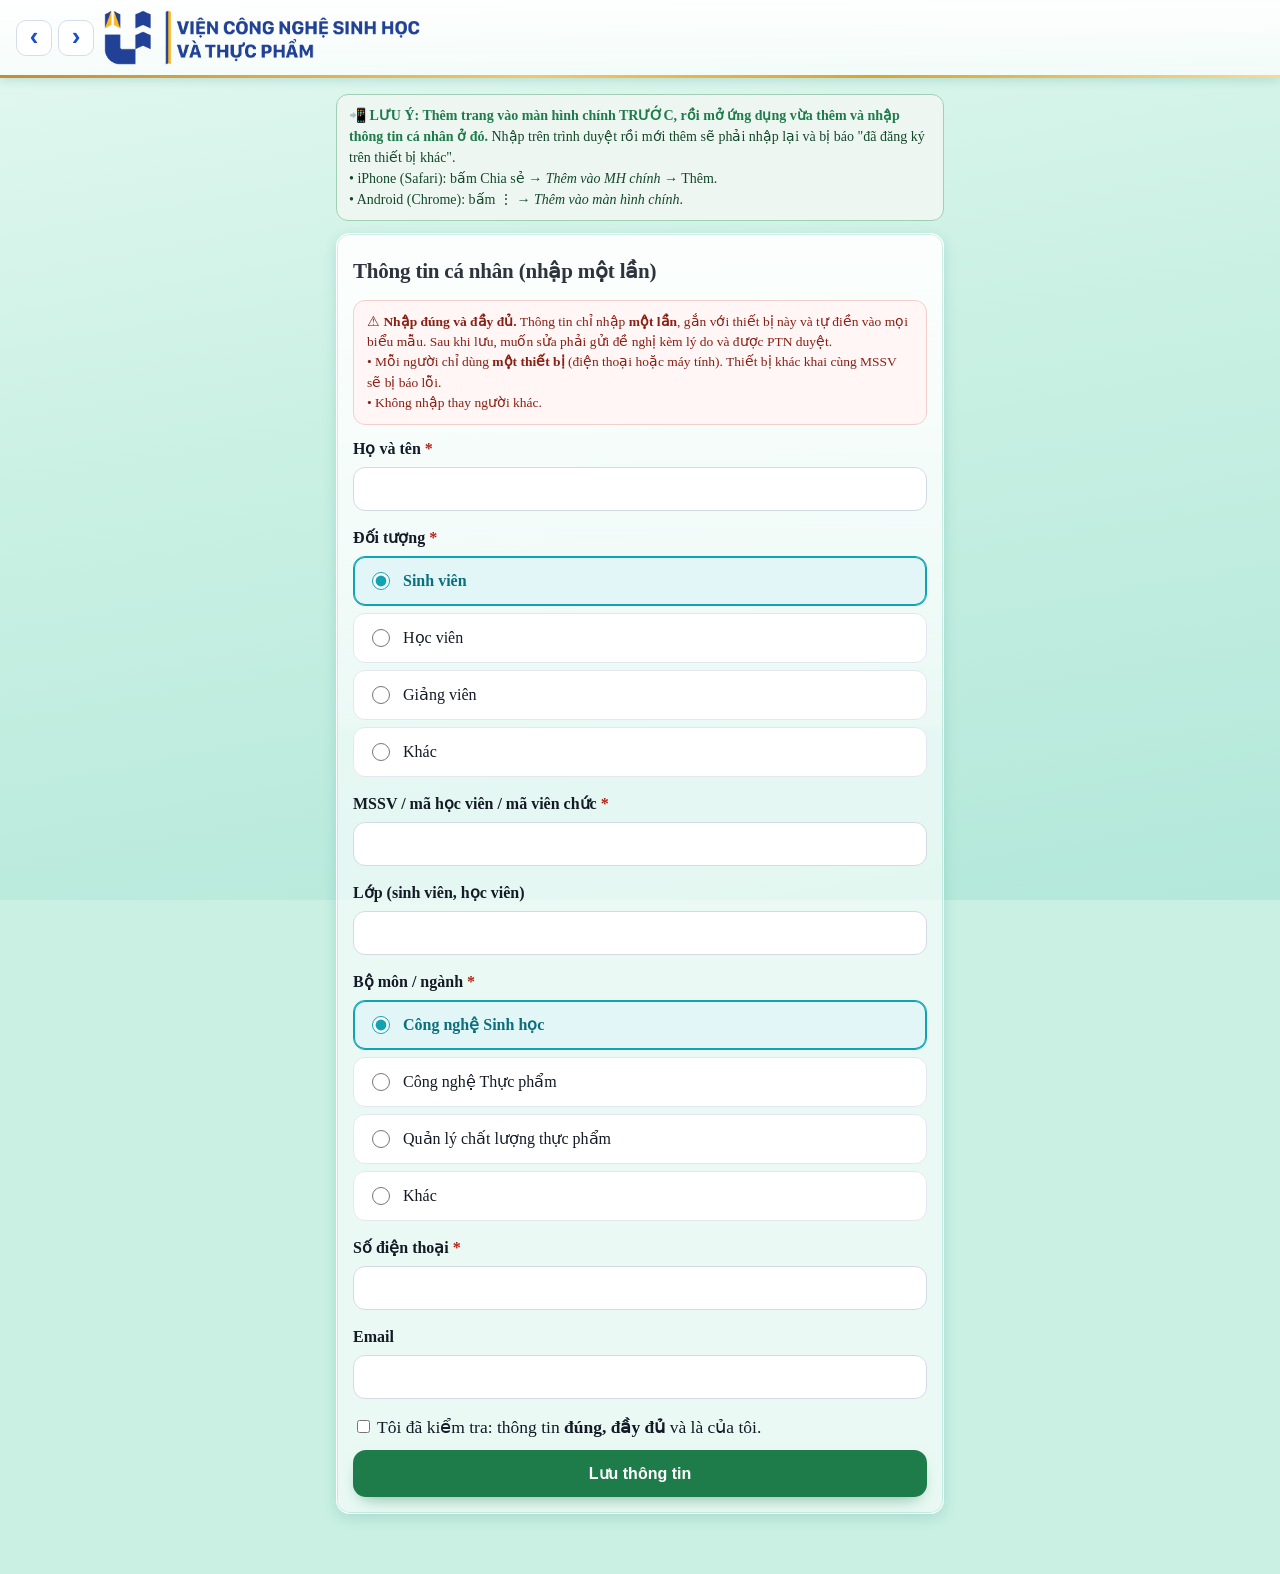
==== index.html @ 1daeff29 "Điều chuyển thiết bị lập biên bản bàn giao cho GV quản lý phòng; GV xem, báo sai / thiếu; thiết bị p" ====
<!DOCTYPE html>
<html lang="vi"><head><meta charset="utf-8">
<meta name="viewport" content="width=device-width, initial-scale=1, viewport-fit=cover">
<title>PTN Viện CNSH&TP</title>
<link rel="manifest" href="manifest.webmanifest">
<meta name="theme-color" content="#1E4FC2">
<meta name="apple-mobile-web-app-capable" content="yes">
<meta name="mobile-web-app-capable" content="yes">
<meta name="apple-mobile-web-app-status-bar-style" content="default">
<meta name="apple-mobile-web-app-title" content="PTN Viện CNSH&TP">
<link rel="apple-touch-icon" href="apple-touch-icon.png">
<link rel="icon" type="image/png" sizes="192x192" href="icon-192.png">
<style>
:root{--b:#1E4FC2;--b2:#2A63DE;--ink:#2E333D;--gold:#D4A531;--gold2:#F2C766;--kim:linear-gradient(135deg,#6E7480 0%,#454A55 32%,#7C828E 52%,#4A4F5A 72%,#626874 100%);--vang:linear-gradient(135deg,#B8862B 0%,#F2C766 45%,#D4A531 70%,#F6DB94 100%);--g:#1E7B4A;--bg:#F3F5FA;--c:#fff;--t:#141A26;--m:#4B5468;--l:#E3E7EF;--r:#B42318;--f:"Times New Roman",Times,serif}
*{box-sizing:border-box}body{margin:0;font:400 17.5px/1.5 var(--f);background:var(--bg);color:var(--t);-webkit-font-smoothing:antialiased}
a{color:var(--b)}
header{background:rgba(255,255,255,.92);backdrop-filter:blur(8px);color:var(--b);padding:calc(10px + env(safe-area-inset-top)) 16px 10px;position:sticky;top:0;z-index:5;display:flex;align-items:center;gap:10px;border-bottom:3px solid transparent;border-image:var(--vang) 1}
header img{height:42px;width:auto;display:block;flex:none}header img.logo-ngang{width:316px;max-width:100%;height:auto;flex:0 1 auto;min-width:0}.brand{display:flex;flex-direction:column;line-height:1.25;flex:1;min-width:0}.brand span{font-size:10.5px;letter-spacing:.5px;text-transform:uppercase;color:var(--m)}.brand b{font-size:17px;color:var(--ink)}
header .lui{background:#fff;border:1px solid #D5DCEA;border-radius:10px;color:var(--b);font-size:26px;font-weight:700;line-height:1;width:36px;height:36px;padding:0 0 3px;cursor:pointer;flex:none;display:flex;align-items:center;justify-content:center}header .lui.tiep{margin-left:-4px}
header a.chuong{margin-left:auto;position:relative;background:#EEF3FE;color:#1C47B4;border:1px solid #CFDCF8;border-radius:10px;width:38px;height:38px;display:flex;align-items:center;justify-content:center;flex:none}header a.chuong b{position:absolute;top:-6px;right:-6px;min-width:18px;height:18px;padding:0 5px;border-radius:9px;background:#D93025;color:#fff;font:700 11px/18px sans-serif;text-align:center}header a.chuong:not(.hide)+a.home{margin-left:8px}.nhom-phong{display:flex;flex-wrap:wrap;gap:8px;margin:2px 0 8px}.np{padding:9px 14px;border:1px solid var(--l);border-radius:999px;background:#fff;font:700 15px/1.2 inherit;color:#1C3A8A;cursor:pointer}.np.on{background:#1C47B4;color:#fff;border-color:#1C47B4}.np-so{margin-left:6px;background:#D93025;color:#fff;border-radius:9px;padding:0 6px;font-size:11px}.np-so:empty{display:none}.khung{display:grid;grid-template-columns:repeat(auto-fill,minmax(130px,1fr));gap:8px;margin:4px 0 6px}.kg{padding:10px 8px;border:1px solid #B9E2C6;border-radius:12px;background:#F2FBF5;color:#17713A;font:700 14px/1.25 inherit;cursor:pointer;text-align:center}.kg small{display:block;font-weight:500;font-size:11.5px;margin-top:3px}.kg.chon{background:#1C47B4;border-color:#1C47B4;color:#fff}.kg:disabled{cursor:not-allowed}.kg-da_dk{background:#FDECEC;border-color:#F3CFCB;color:#A61B1B}.kg-qua,.kg-khoa{background:#F0F1F4;border-color:#DDE0E6;color:#8A919C}.kg-nhan{font-size:12px;color:#8A5A00;background:#FFF6DD;border-radius:8px;padding:1px 6px;margin-left:4px}input.khoa{background:#F0F1F4}.gio-lv{padding:11px 14px;margin-bottom:12px}.gio-lv .tag{display:inline-block;font-size:11.5px;margin-left:6px;padding:2px 9px;border-radius:999px;font-weight:700;vertical-align:1px}.gio-lv .t-ok{background:#E3F4E8;color:#17713A;border:1px solid #B9E2C6}.gio-lv .t-gray{background:#F0F1F4;color:#5B6270;border:1px solid #DDE0E6}.tbao{display:block;background:#fff;border:1px solid #E1E6F0;border-radius:12px;padding:11px 13px;margin-bottom:10px}.tbao.moi{border-left:4px solid #1C47B4;background:#F6F9FF}.tbao.qt{border-left:4px solid #D93025}.tbao h3{margin:0 0 4px;font-size:15px}.tbao .nd{white-space:pre-wrap;font-size:14px}.tbao .tg{font-size:12px;color:#6B7280;margin-top:6px}.noi-tb{position:fixed;inset:0;background:rgba(15,23,42,.55);display:flex;align-items:center;justify-content:center;z-index:60;padding:16px}.noi-tb>div{background:#fff;border-radius:16px;max-width:460px;width:100%;padding:18px;box-shadow:0 10px 40px rgba(0,0,0,.25);max-height:85vh;overflow:auto}header a.home{margin-left:auto;background:linear-gradient(160deg,#3A78F2,#1C47B4);color:#fff;border-radius:10px;width:38px;height:38px;display:flex;align-items:center;justify-content:center;text-decoration:none}
main{max-width:640px;margin:0 auto;padding:16px 16px 48px}
.card{background:var(--c);border:1px solid var(--l);border-radius:16px;padding:16px;margin-bottom:12px;box-shadow:0 1px 2px rgba(16,24,40,.05)}
.prof{position:relative;overflow:hidden;display:flex;align-items:center;gap:14px;color:#fff;border:1px solid rgba(242,199,102,.5);padding:18px;background:radial-gradient(380px 180px at 0% 0%,rgba(255,255,255,.3) 0%,transparent 60%),radial-gradient(300px 160px at 110% 120%,rgba(242,199,102,.25) 0%,transparent 60%),var(--kim);box-shadow:0 12px 28px -12px rgba(0,0,0,.45)}.prof::after{content:'';position:absolute;right:-50px;top:-50px;width:140px;height:140px;border-radius:50%;border:1px solid rgba(242,199,102,.35)}
.prof .av{width:46px;height:46px;border-radius:50%;background:var(--vang);box-shadow:0 0 0 2px rgba(255,255,255,.2);color:var(--ink);display:flex;align-items:center;justify-content:center;font-weight:700;font-size:19px;flex:none}
.prof .i{flex:1;min-width:0}.prof b{display:block;font-size:18.5px}.prof span{color:rgba(255,255,255,.95);font-size:14px}.prof .lnk{color:var(--gold2);position:relative;z-index:1}
.lnk{background:none;border:0;color:var(--b);font-size:14px;text-decoration:underline;text-underline-offset:2px;padding:4px;cursor:pointer}
.tieu-de-nhom{font-size:11.5px;letter-spacing:1px;text-transform:uppercase;color:#9A7420;font-weight:600;margin:18px 2px 10px}
.grid{display:grid;grid-template-columns:1fr 1fr;gap:10px}
.tile{position:relative;display:flex;flex-direction:column;gap:6px;background:var(--c);border:1px solid var(--l);border-radius:16px;padding:14px 13px;text-align:left;cursor:pointer;font-size:15.5px;font-weight:700;line-height:1.35;color:var(--t);min-height:124px;text-decoration:none;box-shadow:0 1px 2px rgba(16,24,40,.05);transition:transform .12s,box-shadow .12s,border-color .12s}
.tile:active{transform:scale(.98);background:#F7F9FE}
.tile .bieu{width:38px;height:38px;border-radius:11px;background:#EAF1FE;color:var(--b);display:flex;align-items:center;justify-content:center}
.tile .bieu svg{width:20px;height:20px}
.tile .q,span.q,.tile .qv{display:inline-block;background:var(--kim);color:var(--gold2);font-weight:700;border-radius:6px;padding:1px 8px;font-size:12.5px;letter-spacing:.4px;align-self:flex-start}
.tile .ai{position:absolute;top:12px;right:12px;font-size:10.5px;color:var(--m);border:1px solid var(--l);border-radius:999px;padding:1px 8px;background:#fff}
.nhom-don{display:flex;flex-wrap:wrap;gap:6px;margin:4px 0 12px}.nhom-don .chip{position:relative;border:1px solid var(--l);background:#fff;border-radius:999px;padding:6px 12px;font:600 13.5px/1.2 inherit;color:var(--t);cursor:pointer}
.nhom-don .chip span{color:var(--m);font-weight:500}.nhom-don .chip.on{background:var(--b);border-color:var(--b);color:#fff}.nhom-don .chip.on span{color:#DCE6FB}
.nhom-don .chip.mo::after,.nhom-don .chip.qh::after{content:'';position:absolute;top:-2px;right:-2px;width:9px;height:9px;border-radius:50%;background:#E8A317;border:2px solid #fff}.nhom-don .chip.qh::after{background:#D93025}.nhom-don .chip.qh{border-color:#F3CFCB}
.tile .cd2{font-size:12px;font-weight:500;color:var(--m);line-height:1.35}
.cd{background:#F3F7FF;border:1px solid #D6E2FA;border-radius:12px;padding:10px 12px;font-size:13.5px;line-height:1.5;margin-bottom:12px}
.tile.t2{min-height:0;flex-direction:row;align-items:center;gap:12px;background:var(--c)}
.tile.t2 .bieu{background:var(--kim);color:var(--gold2)}.tile:hover{border-color:rgba(212,165,49,.55)}
h2{font-size:21px;margin:6px 0 12px;color:var(--ink);letter-spacing:-.2px}
.sec{font-weight:700;color:var(--ink);margin:22px 0 10px;font-size:14px;text-transform:uppercase;letter-spacing:.6px;display:flex;align-items:center;gap:8px}.sec::before{content:'';width:4px;height:16px;border-radius:2px;background:var(--vang)}
.f{margin-bottom:15px}.f label.t{display:block;font-weight:600;margin-bottom:6px;font-size:16px}.f label.t:empty{display:none}.f .h{color:var(--m);font-size:12.5px;margin-bottom:6px;white-space:pre-line}
.req{color:var(--r)}
input[type=text],input[type=tel],input[type=email],input[type=date],input[type=time],input[type=number],input[type=search],textarea,select{width:100%;padding:12px 13px;border:1px solid #D3D9E5;border-radius:12px;font-size:16px;background:#fff;color:var(--t);font-family:inherit;transition:border-color .15s,box-shadow .15s}
input:focus,textarea:focus,select:focus{outline:none;border-color:var(--b2);box-shadow:0 0 0 3px rgba(43,79,166,.15)}
textarea{min-height:80px;resize:vertical}
.opt{display:flex;align-items:flex-start;gap:10px;padding:12px 13px;border:1px solid var(--l);border-radius:12px;margin-bottom:7px;background:#fff;cursor:pointer;font-size:16px;transition:border-color .12s,background .12s}
.opt input{margin-top:3px;width:18px;height:18px;flex:none;accent-color:var(--b)}.opt.on{border-color:#0FA3B4;background:#E2F6F8;box-shadow:inset 0 0 0 1px #0FA3B4;font-weight:700;color:#0B6F7C}.opt.on input{accent-color:#0FA3B4}.opt>span{flex:1;min-width:0}.opt.tat{opacity:.5}
.hai{display:grid;grid-template-columns:1fr 1fr;gap:10px}.tb-khac{border:1px solid var(--l);border-radius:12px;padding:10px;margin-bottom:8px;display:grid;gap:8px;background:#FAFBFE}
.dong{display:flex;gap:6px;align-items:center;margin-bottom:7px}.dong>span{flex:1;font-size:14.5px}.dong input{padding:9px 10px;font-size:15px}.dong>input[type=number]{max-width:92px}
.dong.tu-do,.dong.tv{flex-wrap:wrap;padding:8px;border:1px dashed var(--l);border-radius:12px}.dong.tu-do input,.dong.tv input{flex:1 1 120px}
.dong-don{display:flex;justify-content:space-between;align-items:center;gap:8px;padding:8px 0;border-bottom:1px solid #EEF1F6;flex-wrap:wrap}.dong-don:last-child{border-bottom:0}
.nho{display:inline-block;border:0;border-radius:9px;background:var(--b);color:#fff;padding:7px 12px;font-size:13.5px;margin-left:4px;cursor:pointer;text-decoration:none;font-weight:600}.nho.o{background:#fff;color:var(--b);border:1px solid #C9D3EA}
.tu{display:grid;grid-template-columns:repeat(5,1fr);gap:7px}.tu label{position:relative}.tu input{position:absolute;opacity:0}.tu span{display:block;text-align:center;padding:11px 0;border:1px solid #C9D3EA;border-radius:10px;background:#fff;font-weight:600}
.tu input:checked+span{background:var(--b);color:#fff;border-color:var(--b);box-shadow:0 4px 10px -4px rgba(31,62,140,.6)}.tu .tat span{background:#EEF0F4;color:#A3AAB8;border-color:#E3E6EC;text-decoration:line-through}
.btn{display:block;width:100%;padding:14px;border:0;border-radius:13px;background:linear-gradient(180deg,#2E66E6,var(--b));color:#fff;font-size:16px;font-weight:700;cursor:pointer;text-align:center;text-decoration:none;margin-top:10px;box-shadow:0 8px 18px -8px rgba(31,62,140,.6);transition:transform .1s}
.btn:active{transform:scale(.99)}.btn.g{background:var(--g);box-shadow:0 8px 18px -8px rgba(30,123,74,.6)}.btn.o{background:#fff;color:var(--b);border:1px solid #C9D3EA;box-shadow:none}.btn:disabled{opacity:.6}
.pre{background:#EEF6F1;border:1px solid #CFE6D8;border-radius:12px;padding:10px 12px;font-size:14px;margin-bottom:12px}.pre b{color:var(--g)}
.err{color:var(--r);font-size:13.5px;margin-top:6px}
.msg{text-align:center;padding:26px 12px}.msg .ok{width:64px;height:64px;margin:0 auto 10px;border-radius:50%;background:#E6F4EC;color:var(--g);font-size:34px;display:flex;align-items:center;justify-content:center}
.note{font-size:14px;color:var(--m);line-height:1.55}
.warn{background:#FFF6F5;border:1px solid #F3CFCB;color:#8A1F14;border-radius:12px;padding:11px 13px;font-size:13.5px;margin-bottom:12px;white-space:pre-line}
.tag{display:inline-block;border-radius:999px;padding:2px 10px;font-size:12px;font-weight:600;white-space:nowrap}
.t-c{background:#E8F0FB;color:#1F5FAD}.t-i{background:#EEE9F8;color:#5E35B1}.t-w{background:#FFF5DD;color:#9A5B00}.t-o{background:#E6F4EC;color:#1E7B4A}.t-b{background:#FDECEA;color:#B42318}
.spin{width:30px;height:30px;border:3px solid #D7DEEC;border-top-color:var(--b);border-radius:50%;animation:s .9s linear infinite;margin:30px auto}@keyframes s{to{transform:rotate(360deg)}}
.toast{position:fixed;left:50%;bottom:calc(20px + env(safe-area-inset-bottom));transform:translateX(-50%);background:var(--kim);border:1px solid rgba(242,199,102,.4);color:#fff;padding:11px 16px;border-radius:12px;font-size:14px;z-index:20;max-width:90vw;box-shadow:0 12px 28px -10px rgba(0,0,0,.4)}.toast.bad{background:var(--r)}
.demo-bar{background:var(--vang);color:#2A1F00;text-align:center;font-size:12.5px;padding:6px 10px;font-weight:600}.demo-bar a{color:#2A1F00;font-weight:700}
.hide{display:none!important}
@media (max-width:360px){.hai{grid-template-columns:1fr}.tu{grid-template-columns:repeat(4,1fr)}}
/* bảng dự trù của GV (#/DT): mỗi hóa chất một dòng (nhìn tổng quan); màn hình hẹp vuốt ngang xem đủ cột, cột tên ghim bên trái */
.dtm-khung{overflow-x:auto;-webkit-overflow-scrolling:touch}.dtm-bang{width:100%;min-width:720px;border-collapse:collapse;font-size:14px}
.dtm-bang th{text-align:left;font-size:12.5px;color:var(--m);padding:4px 3px;white-space:nowrap}.dtm-bang td{padding:2px 3px}
.dtm-bang input,.dtm-bang select{box-sizing:border-box}
.dtm-bang th:first-child,.dtm-bang td.c-ten{position:sticky;left:0;z-index:1;background:var(--c,#fff);min-width:210px;width:210px;box-shadow:2px 0 3px -2px rgba(0,0,0,.18)}
.dtm-bang td.c-ten input{font-weight:600}
@media (max-width:700px){.dtm-bang td input,.dtm-bang td select{font-size:16px!important}}
/* Giao diện ngọc trong: nền ngọc bích pha lục bảo nhạt, thẻ kính trắng trong, kính đen bóng + chữ vàng sáng; mã QR to trên ô. Dải màu thay cho kính mờ để chữ sắc; chỉ trên màn hình */
@media screen{
:root{--kinh:linear-gradient(180deg,rgba(255,255,255,.78) 0%,rgba(255,255,255,.2) 38%,rgba(255,255,255,0) 39%);--den:linear-gradient(180deg,rgba(92,100,116,.9) 0%,rgba(38,43,54,.9) 47%,rgba(4,6,10,.93) 49%,rgba(24,28,37,.88) 100%);--vs:#FFE27A}
html{background:#C9F0E3}body{background:transparent}
body::before{content:'';position:fixed;inset:0;z-index:-1;background:linear-gradient(170deg,#E4F8F1 0%,#C9F0E3 45%,#B3E8DA 100%)}
header{background:linear-gradient(180deg,rgba(255,255,255,.95),rgba(255,255,255,.68));backdrop-filter:none;box-shadow:0 2px 10px rgba(10,110,95,.18)}
.tile,.card:not(.prof){background:var(--kinh),rgba(255,255,255,.62);border:1px solid rgba(255,255,255,.9);border-radius:14px;box-shadow:0 4px 14px rgba(10,120,100,.16),inset 0 0 0 1px rgba(120,210,190,.35)}
.tile.t2{background:var(--kinh),rgba(255,255,255,.62)}.tile:active{background:var(--kinh),rgba(255,255,255,.8)}
.grid .tile:not(.t2){padding-top:12px;min-height:132px}
.tile:not(.t2) .bieu{position:absolute;top:12px;right:12px}
.tile:not(.t2) .ai{position:static;order:5;align-self:flex-start}
.tile .q,span.q,.tile .qv{background:var(--den);color:var(--vs);border:1px solid rgba(255,255,255,.28);box-shadow:0 2px 6px rgba(0,0,0,.35),inset 0 0 0 1px rgba(255,255,255,.1);text-shadow:0 0 7px rgba(255,205,90,.55)}
.tile:not(.t2) .q,.tile:not(.t2) .qv{order:-1;font-size:27px;line-height:1.1;padding:5px 12px 6px;border-radius:9px;letter-spacing:.5px;margin-bottom:4px}
.tile.t2 .bieu{background:var(--den);color:var(--vs)}
.prof{background:var(--den);border:1px solid rgba(255,255,255,.3);border-radius:14px;box-shadow:0 6px 18px rgba(0,50,45,.38),inset 0 0 0 1px rgba(255,255,255,.1)}
.prof .lnk{color:var(--vs);font-weight:700;text-shadow:0 0 7px rgba(255,205,90,.55)}
}
</style></head><body>
<header><button id="hl" class="lui hide" aria-label="Quay lại" title="Quay lại">‹</button><button id="hn" class="lui tiep hide" aria-label="Tiếp" title="Tiếp">›</button><img class="logo-ngang" src="logo-ngang-xanh.png" alt="Đại học Công nghiệp TP. Hồ Chí Minh – Viện Công nghệ Sinh học và Thực phẩm"><a id="hchuong" class="chuong hide" href="#/thong-bao" aria-label="Thông báo" title="Thông báo"><svg width="20" height="20" viewBox="0 0 24 24" fill="none" stroke="currentColor" stroke-width="2" stroke-linecap="round" stroke-linejoin="round"><path d="M6 8a6 6 0 0 1 12 0c0 7 3 9 3 9H3s3-2 3-9"/><path d="M10.3 21a1.94 1.94 0 0 0 3.4 0"/></svg><b id="hchuong-so" class="hide"></b></a><a id="hb" class="home hide" href="#/" aria-label="Trang chủ"><svg width="20" height="20" viewBox="0 0 24 24" fill="none" stroke="currentColor" stroke-width="2" stroke-linecap="round" stroke-linejoin="round"><path d="m3 10 9-7 9 7v10a2 2 0 0 1-2 2h-4v-7H9v7H5a2 2 0 0 1-2-2z"/></svg></a></header>
<main id="m"><div class="spin"></div><p class="note" style="text-align:center">Đang tải…</p></main>
<div id="toast" class="toast hide"></div>
<script src="quan-ly/config.js?v=15b4334b"></script>
<script>
  // Chạy thử trên máy: index.html?demo=1 → máy chủ giả lập ngay trong trình duyệt.
  // Mở tệp trên máy (file://) khi chưa có link máy chủ thật → tự chuyển sang chạy thử (lệnh open của macOS có thể bỏ mất "?demo=1").
  if (location.protocol === 'file:' && !/[?&]demo=1/.test(location.search) && !/^https?:/.test(window.PTN_API || '')) location.replace(location.pathname + '?demo=1' + location.hash);
  if (/[?&]demo=1/.test(location.search)) document.write('<script src="quan-ly/demo/may-chu-gia-lap.js"><\/script>');
  else if ('serviceWorker' in navigator) window.addEventListener('load', function () { navigator.serviceWorker.register('sw.js').catch(function () {}); });
</script>
<script src="don-phu-luc.js?v=35a68585"></script>
<script src="don-qr.js?v=6e78308a"></script>
<script src="phieu-gv.js?v=0ba4bebd"></script>
<script src="app-cong-khai.js?v=076f7c75"></script>
</body></html>
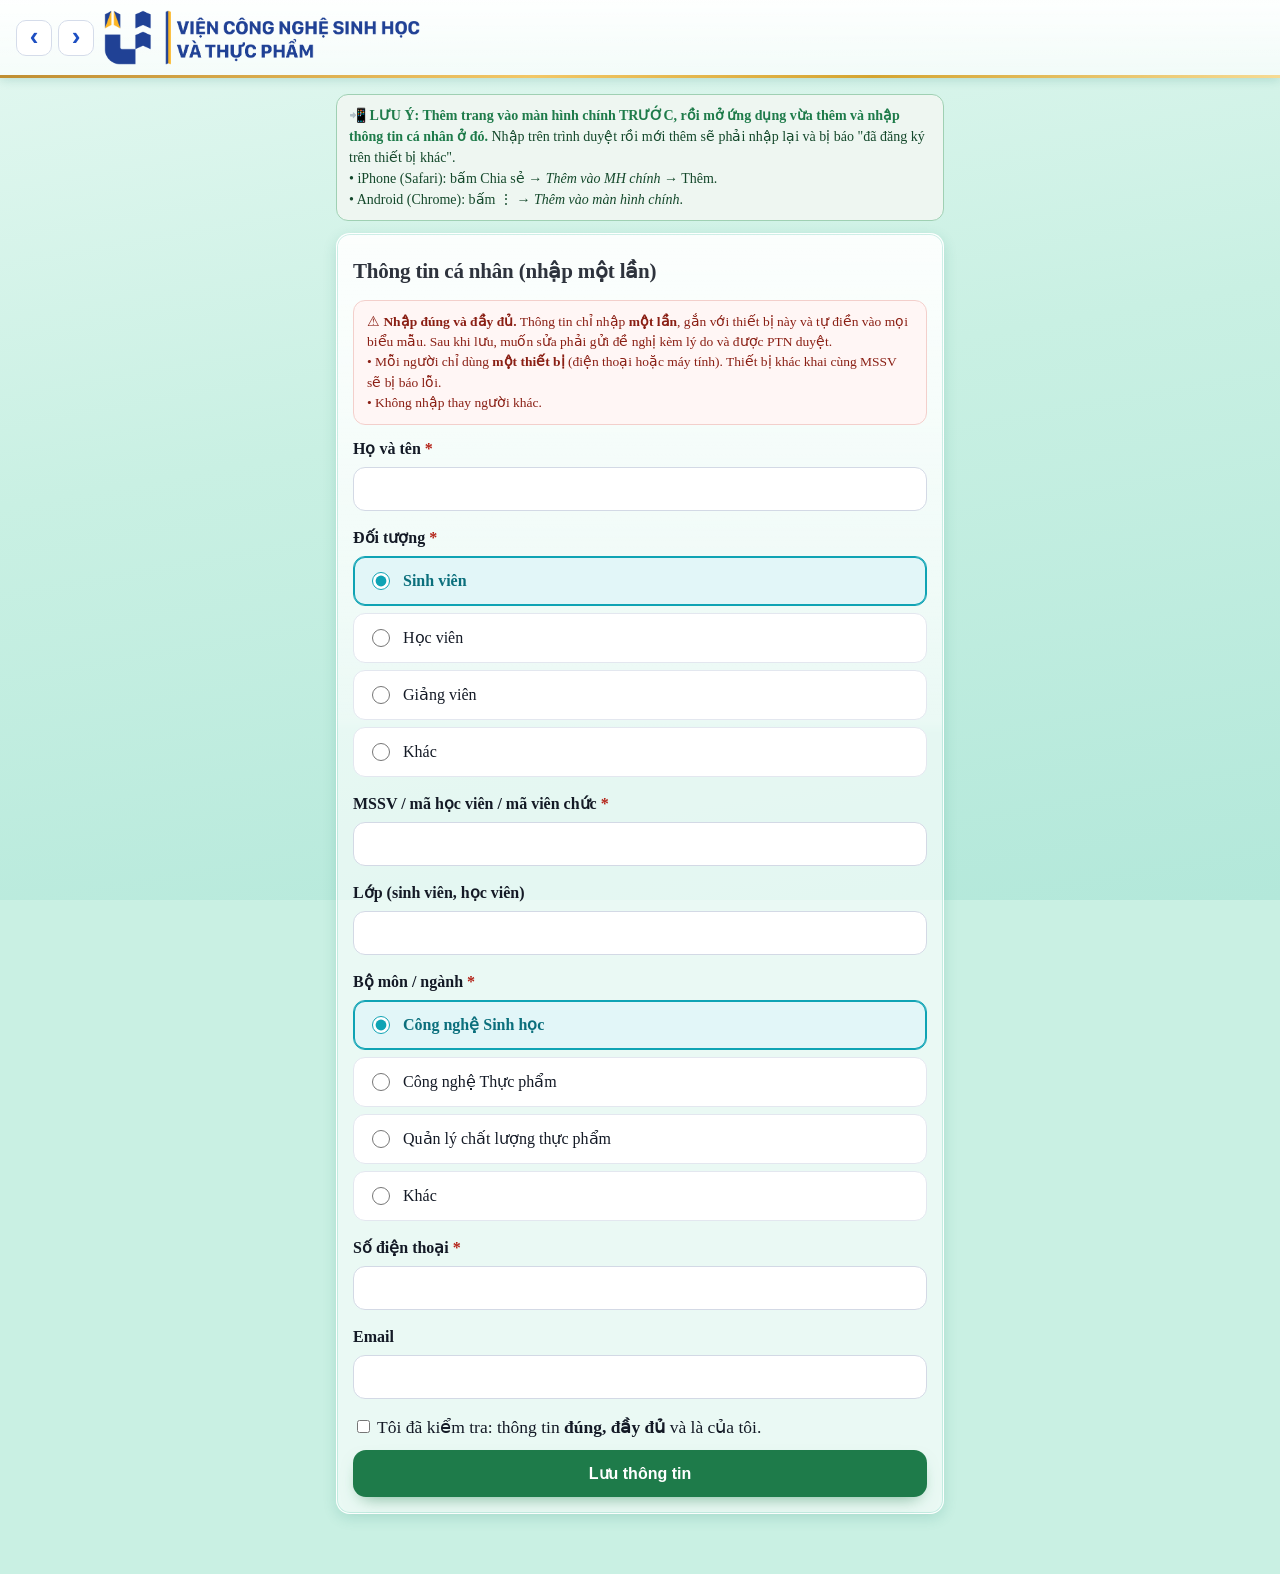
==== commit 38170ae1: "Biên bản bàn giao thiết bị: chỗ ký rộng thêm 1 dòng; biểu mẫu in không còn dòng ngày giờ – tiêu đề t" ====
--- a/index.html
+++ b/index.html
@@ -105,8 +105,8 @@
   if (/[?&]demo=1/.test(location.search)) document.write('<script src="quan-ly/demo/may-chu-gia-lap.js"><\/script>');
   else if ('serviceWorker' in navigator) window.addEventListener('load', function () { navigator.serviceWorker.register('sw.js').catch(function () {}); });
 </script>
-<script src="don-phu-luc.js?v=35a68585"></script>
-<script src="don-qr.js?v=6e78308a"></script>
+<script src="don-phu-luc.js?v=1767e2aa"></script>
+<script src="don-qr.js?v=a587d172"></script>
 <script src="phieu-gv.js?v=0ba4bebd"></script>
 <script src="app-cong-khai.js?v=076f7c75"></script>
 </body></html>
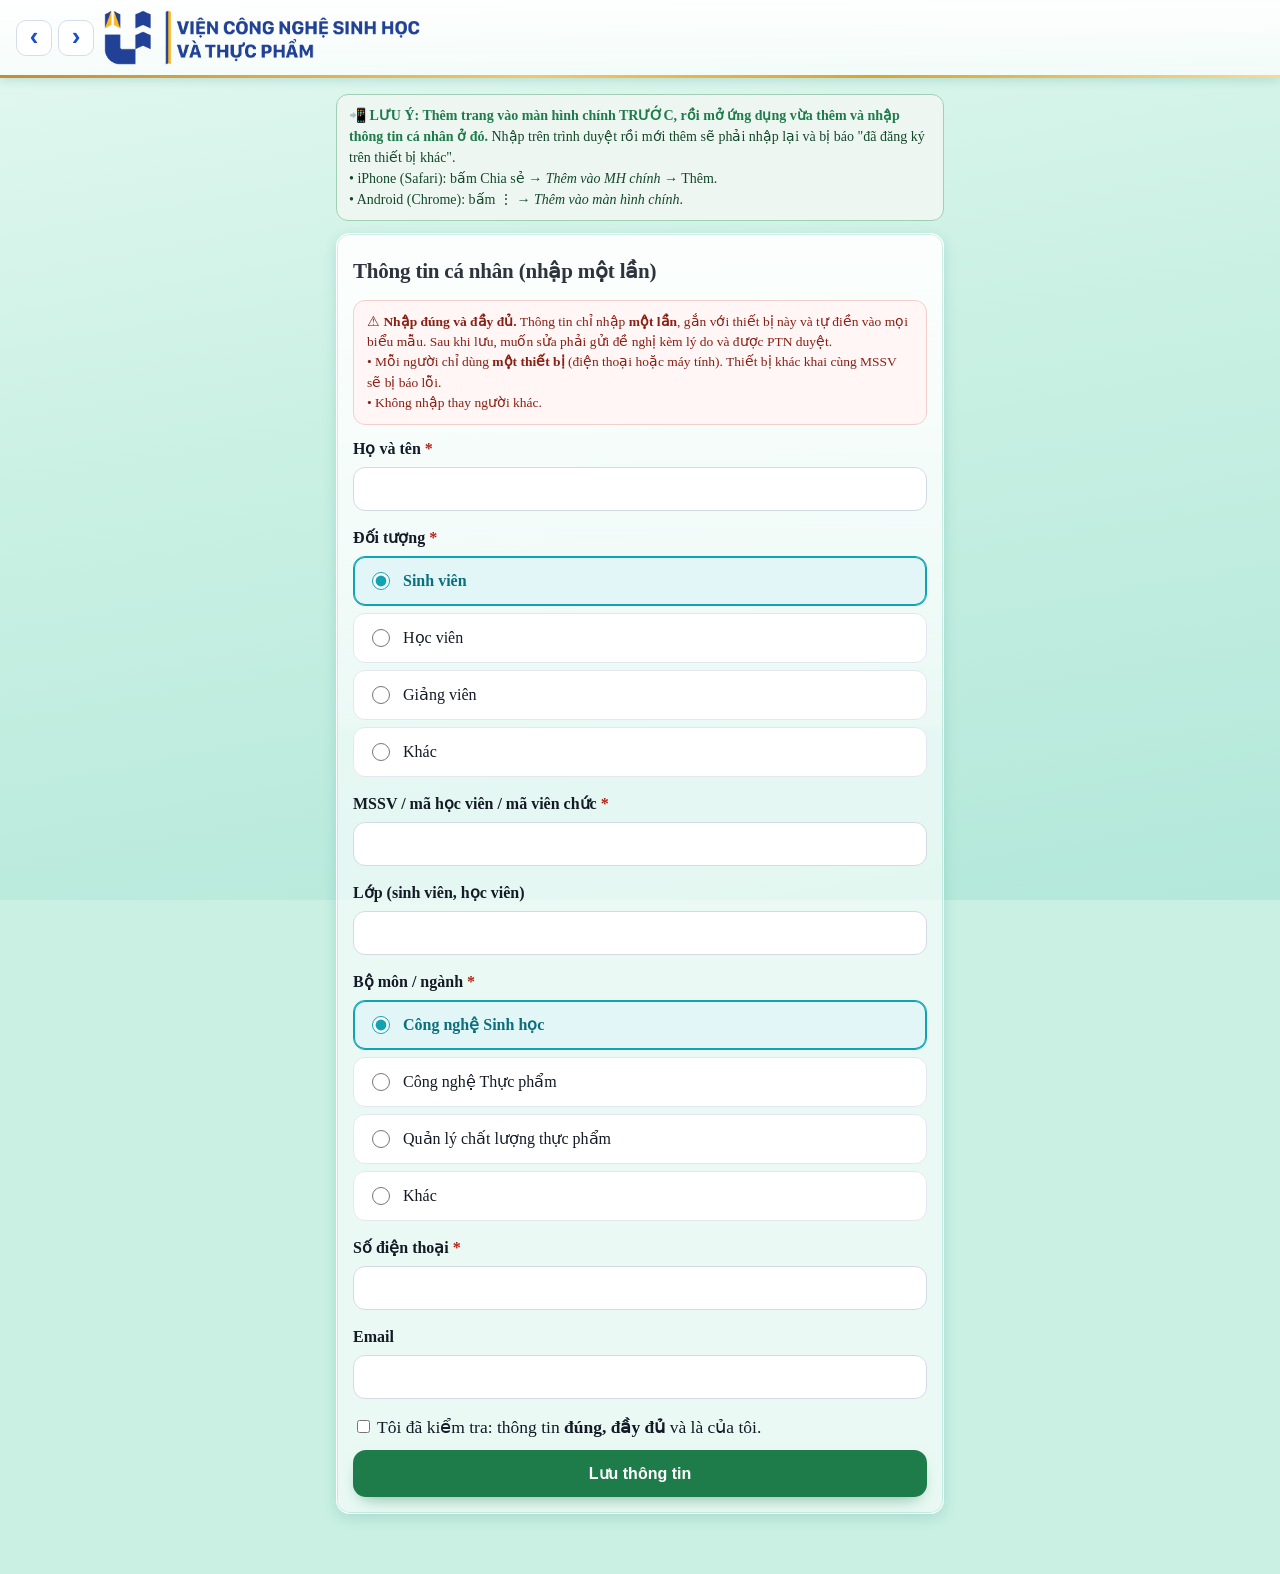
==== commit fb4661e2: "QR7: thêm "Hướng dẫn các bước thực hiện" vào đơn cần in Co-Authored-By: Claude Opus 5.5 <noreply@ant" ====
--- a/index.html
+++ b/index.html
@@ -105,7 +105,7 @@
   if (/[?&]demo=1/.test(location.search)) document.write('<script src="quan-ly/demo/may-chu-gia-lap.js"><\/script>');
   else if ('serviceWorker' in navigator) window.addEventListener('load', function () { navigator.serviceWorker.register('sw.js').catch(function () {}); });
 </script>
-<script src="don-phu-luc.js?v=1767e2aa"></script>
+<script src="don-phu-luc.js?v=76cf7de4"></script>
 <script src="don-qr.js?v=a587d172"></script>
 <script src="phieu-gv.js?v=0ba4bebd"></script>
 <script src="app-cong-khai.js?v=076f7c75"></script>
